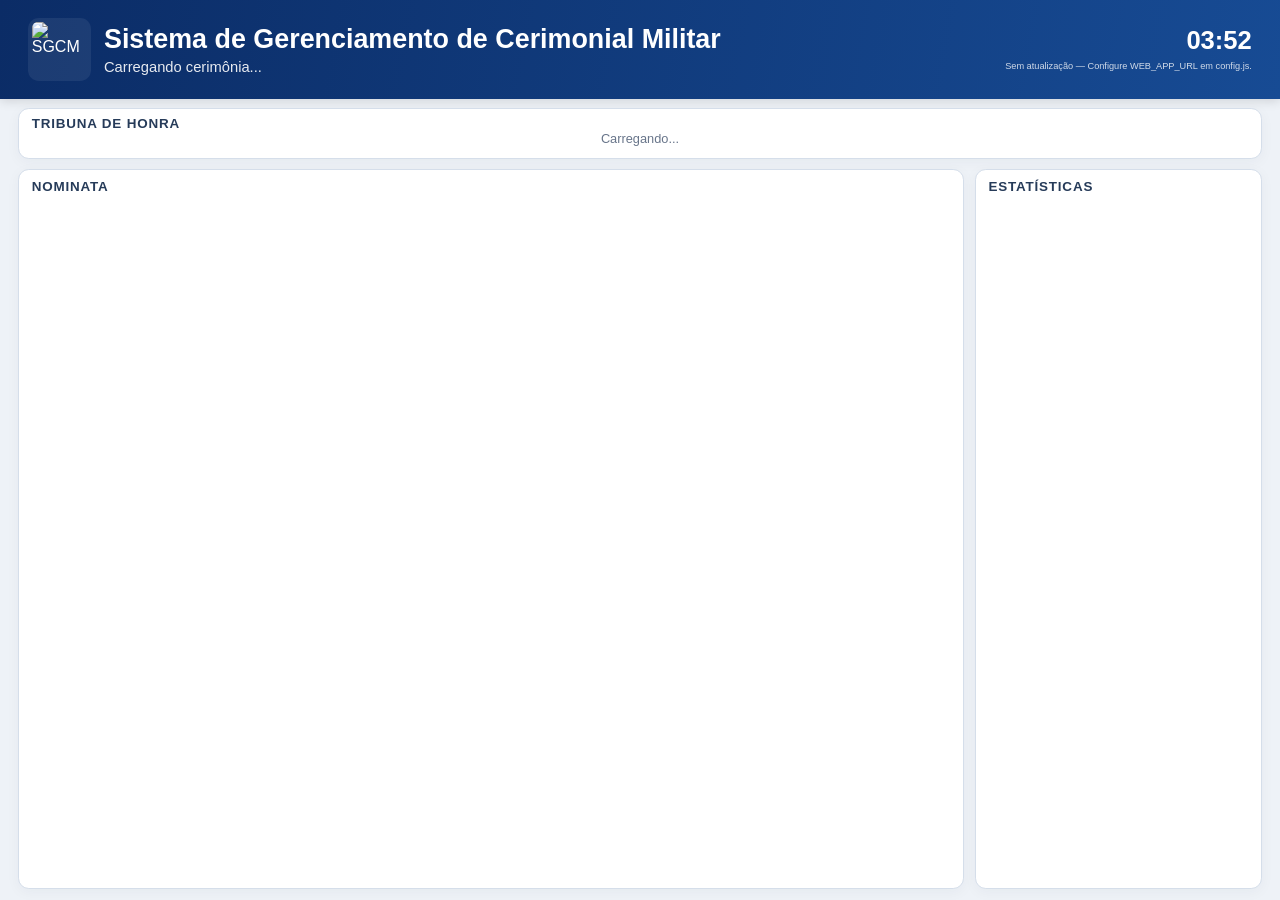
==== dashboard.html @ d11e3eec "Add files via upload" ====
<!DOCTYPE html>
<html lang="pt-BR">
<head>
  <meta charset="UTF-8">
  <meta name="viewport" content="width=device-width,initial-scale=1,viewport-fit=cover">
  <meta name="theme-color" content="#0b2c66">
  <title>SGCM | Dashboard</title>
  <link rel="icon" href="assets/icon-192.png" type="image/png">
  <style>
    :root{
      --navy:#0b2c66;--blue:#16468d;--bg:#eef2f7;--line:#d5deea;
      --text:#17243a;--muted:#68758a;--ok:#18794e;--pending:#b7791f;--bad:#b42318
    }
    *{box-sizing:border-box}
    html,body{margin:0;width:100%;height:100%;overflow:hidden;font-family:Arial,sans-serif;background:var(--bg);color:var(--text)}
    .tv-shell{height:100vh;display:grid;grid-template-rows:11vh auto 1fr;gap:0}
    .tv-header{background:linear-gradient(100deg,#0b2c66,#174b94);color:#fff;display:flex;align-items:center;justify-content:space-between;padding:1.2vh 2.2vw;box-shadow:0 2px 10px #0002}
    .tv-brand{display:flex;align-items:center;gap:1vw;min-width:0}
    .tv-brand img{width:7vh;height:7vh;object-fit:contain;border-radius:1.2vh;background:#ffffff12;padding:.4vh}
    .tv-brand h1{font-size:2.25vw;margin:0 0 .45vh;font-weight:800;white-space:nowrap}
    .tv-brand #tvEvent{font-size:1.15vw;opacity:.9;white-space:nowrap;overflow:hidden;text-overflow:ellipsis;max-width:70vw}
    .tv-clock{text-align:right}.tv-clock #tvTime{font-size:2vw;font-weight:800}.tv-clock small{font-size:.72vw;opacity:.8}
    .panel{background:#fff;border:1px solid var(--line);box-shadow:0 3px 14px #1b35500b}
    .panel-title{font-size:1.05vw;font-weight:900;letter-spacing:.06em;color:#263b59}

    /* Tribuna: um pouco maior em 1 fileira e crescimento progressivo. */
    .tv-tribuna{margin:1vh 1.4vw .5vh;padding:.8vh 1vw;border-radius:1.2vh;overflow:hidden;transition:height .2s ease}
    .tv-tribuna-content{height:calc(100% - 2.15vh);display:flex;flex-direction:column;align-items:center;justify-content:center;overflow:hidden;padding:.25vh 0}
    .tv-tropa{font-size:.95vw;font-weight:900;margin-bottom:.38vh}
    .tv-fileira-label{font-size:.66vw;font-weight:800;color:var(--muted);text-align:center;margin:.06vh 0 .3vh}
    .tv-tribuna-row{display:flex;justify-content:center;align-items:center;gap:.5vw;width:100%;min-height:0;flex-wrap:nowrap}
    .tv-seat{width:min(5.9vw,9.8vh);height:min(5.9vw,9.8vh);border-radius:50%;border:.15vw solid #aeb9c8;background:#f5f7fa;display:flex;flex-direction:column;align-items:center;justify-content:center;text-align:center;padding:.38vh .34vw .25vh;flex:0 0 auto;overflow:hidden}
    .tv-seat.present{border-color:var(--ok);background:#e9f7ef}
    .tv-seat .num{font-size:.72vw;font-weight:900;line-height:1;margin:0 0 .12vh;flex:0 0 auto}
    .tv-seat .name{width:100%;font-size:.54vw;font-weight:800;line-height:1.02;display:-webkit-box;-webkit-box-orient:vertical;-webkit-line-clamp:3;overflow:hidden;overflow-wrap:break-word;text-align:center;margin:0}
    .tv-seat.compact .name{font-size:.49vw}.tv-seat.tiny .name{font-size:.45vw}
    .tv-seat .role{width:100%;font-size:.4vw;color:var(--muted);line-height:1;margin-top:.12vh;white-space:nowrap;overflow:hidden;text-overflow:ellipsis}
    .tv-tribuna-row.seats-tight{gap:.38vw}.tv-tribuna-row.seats-tight .tv-seat{width:min(5.45vw,9.1vh);height:min(5.45vw,9.1vh)}

    /* Parte inferior: nominata larga e estatísticas em uma única coluna. */
    .tv-bottom{display:grid;grid-template-columns:minmax(0,2.7fr) minmax(260px,.82fr);gap:.8vw;padding:.6vh 1.4vw 1.2vh;min-height:0}
    .tv-nominata,.tv-stats{border-radius:1.2vh;padding:1vh 1vw;overflow:hidden;min-height:0}
    .panel-head{display:flex;align-items:center;justify-content:space-between;margin-bottom:.65vh}
    .mini-totals{display:flex;gap:.45vw}.mini-pill{font-size:.68vw;border-radius:99px;padding:.28vh .55vw;background:#eef3f9;font-weight:800}.mini-pill.ok{background:#e7f5ec;color:var(--ok)}.mini-pill.wait{background:#fff4da;color:#875d00}

    /* Espaçamento regular: preenche de cima para baixo, sem esticar as linhas. */
    .tv-nominata-list{height:calc(100% - 2.5vh);display:grid;grid-template-columns:repeat(2,minmax(0,1fr));grid-auto-rows:4.7vh;gap:.18vh .72vw;align-content:start;overflow:hidden}
    .tv-nom-row{display:grid;grid-template-columns:minmax(0,1fr) auto;gap:.55vw;align-items:center;border-bottom:1px solid #e5ebf2;padding:.2vh .28vw;min-width:0}
    .tv-nom-name{font-size:.82vw;font-weight:800;white-space:nowrap;overflow:hidden;text-overflow:ellipsis}
    .tv-status{font-size:.58vw;font-weight:900;border-radius:99px;padding:.25vh .45vw;white-space:nowrap}.tv-status.present{background:#e7f5ec;color:var(--ok)}.tv-status.pending{background:#fff1d2;color:#8a5e00}
    .tv-nominata-list.three-cols{grid-template-columns:repeat(3,minmax(0,1fr));grid-auto-rows:4.35vh}.tv-nominata-list.three-cols .tv-nom-name{font-size:.7vw}

    .tv-stats-grid{height:calc(100% - 2vh);display:grid;grid-template-columns:1fr;grid-auto-rows:minmax(4.4vh,auto);gap:.45vh;align-content:start;overflow:hidden}
    .tv-stat{border:1px solid var(--line);border-radius:.65vh;padding:.48vh .55vw;min-height:0}
    .tv-stat-name{font-size:.69vw;font-weight:800;white-space:nowrap;overflow:hidden;text-overflow:ellipsis}
    .tv-stat-values{display:flex;justify-content:space-between;gap:.25vw;margin-top:.24vh}.tv-stat-values span{font-size:.61vw}.tv-stat-values strong{font-size:.76vw}
    .empty{color:var(--muted);font-size:1vw}
    @media(max-aspect-ratio:16/10){.tv-brand h1{font-size:2.1vw}.tv-seat{width:5.85vw;height:5.85vw}.tv-seat .name{font-size:.51vw}.tv-nom-name{font-size:.76vw}}
  </style>
</head>
<body>
  <main class="tv-shell">
    <header class="tv-header">
      <div class="tv-brand"><img src="assets/logo.png" onerror="this.onerror=null;this.src='assets/icon-192.png'" alt="SGCM"><div><h1>Sistema de Gerenciamento de Cerimonial Militar</h1><div id="tvEvent">Carregando cerimônia...</div></div></div>
      <div class="tv-clock"><div id="tvTime">--:--</div><small id="tvUpdated">Atualizando...</small></div>
    </header>
    <section class="tv-tribuna panel"><div class="panel-title">TRIBUNA DE HONRA</div><div id="tvTribuna" class="tv-tribuna-content"><div class="empty">Carregando...</div></div></section>
    <section class="tv-bottom">
      <div class="panel tv-nominata"><div class="panel-head"><div class="panel-title">NOMINATA</div><div id="tvNomTotals" class="mini-totals"></div></div><div id="tvNominata" class="tv-nominata-list"></div></div>
      <div class="panel tv-stats"><div class="panel-title">ESTATÍSTICAS</div><div id="tvStats" class="tv-stats-grid"></div></div>
    </section>
  </main>
  <script src="config.js?v=3.0.0"></script>
  <script src="bridge-client.js?v=3.0.0"></script>
  <script>
    const $=s=>document.querySelector(s);
    const esc=s=>String(s??'').replace(/[&<>\'"]/g,c=>({'&':'&amp;','<':'&lt;','>':'&gt;',"'":'&#39;','"':'&quot;'}[c]));
    const DASH_CACHE_KEY='SGCM30_DASHBOARD_LAST';
    let lastVersion='',lastCeremony='',refreshRunning=false,bridge=null;

    function apiUrl(){
      const u=String(window.SGCM_CONFIG?.WEB_APP_URL||'').trim();
      if(!u||u.includes('COLE_AQUI'))throw new Error('Configure WEB_APP_URL em config.js.');
      return u;
    }

    async function initBridge(){
      if(typeof window.SGCMBridgeClient!=='function')throw new Error('Cliente do Bridge não foi carregado.');
      bridge=new window.SGCMBridgeClient(apiUrl(),{origin:location.origin});
      const ok=await bridge.waitReady(6500);
      if(!ok)throw new Error('Bridge do Apps Script indisponível.');
    }
    async function backend(fn,args=[]){
      if(!bridge||!bridge.ready)await initBridge();
      try{return await bridge.request(fn,args,25000);}
      catch(e){
        // Dashboard só faz leituras; uma reconexão única é segura.
        try{bridge.restart();const ok=await bridge.waitReady(6500);if(ok)return await bridge.request(fn,args,25000);}catch(x){}
        throw e;
      }
    }

    function clock(){
      const d=new Date();
      $('#tvTime').textContent=d.toLocaleTimeString('pt-BR',{hour:'2-digit',minute:'2-digit'});
    }
    setInterval(clock,1000);clock();

    function seatHtml(p){
      const g=p.autoridade||{};
      const nome=((g.POSTO?g.POSTO+' ':'')+(g.NOME_GUERRA||g.NOME_COMPLETO||'')).trim();
      const cls=nome.length>30?' tiny':nome.length>20?' compact':'';
      return `<div class="tv-seat ${g.PRESENCA?'present':''}${cls}"><span class="num">${esc(p.rotulo||'')}</span><span class="name">${esc(nome)}</span>${p.funcao?`<span class="role">${esc(p.funcao)}</span>`:''}</div>`;
    }

    function renderTribuna(t){
      const wrap=document.querySelector('.tv-tribuna');
      if(!t?.fileiras?.length){
        if(wrap){wrap.style.height='19vh';wrap.style.minHeight='19vh';wrap.style.maxHeight='19vh';}
        $('#tvTribuna').innerHTML='<div class="empty">Tribuna ainda sem composição.</div>';
        return;
      }
      const fileiras=Math.max(1,t.fileiras.length),total=t.fileiras.reduce((s,f)=>s+(f.posicoes?.length||0),0);
      if(wrap){
        const altura=fileiras===1?23.5:(fileiras===2?32:41);
        wrap.style.height=altura+'vh';wrap.style.minHeight=altura+'vh';wrap.style.maxHeight=altura+'vh';
      }
      $('#tvTribuna').innerHTML=`<div class="tv-tropa">FRENTE DA TROPA</div>`+
        t.fileiras.map(fr=>`<div class="tv-fileira-label">FILEIRA ${fr.numero}</div><div class="tv-tribuna-row seats-${total>12?'tight':'normal'}">${fr.posicoes.map(seatHtml).join('')}</div>`).join('');
    }

    function renderNominata(list){
      const total=list.length,pres=list.filter(x=>x.PRESENTE).length,aus=total-pres;
      $('#tvNomTotals').innerHTML=`<span class="mini-pill">TOTAL ${total}</span><span class="mini-pill ok">PRESENTES ${pres}</span><span class="mini-pill wait">AUSENTES ${aus}</span>`;
      $('#tvNominata').classList.toggle('three-cols',list.length>20);
      $('#tvNominata').innerHTML=list.length?list.map(i=>`<div class="tv-nom-row"><div class="tv-nom-name">${esc(i.NOME_RESUMIDO||([i.POSTO,i.NOME_GUERRA].filter(Boolean).join(' '))||'AUTORIDADE')}</div><span class="tv-status ${i.PRESENTE?'present':'pending'}">${i.PRESENTE?'PRESENTE':'PENDENTE'}</span></div>`).join(''):'<div class="empty">Nominata vazia.</div>';
    }

    function renderStats(rows){
      $('#tvStats').innerHTML=rows.map(r=>`<div class="tv-stat"><div class="tv-stat-name">${esc(r.GRUPO)}</div><div class="tv-stat-values"><span>Pres. <strong>${r.PRESENTES}</strong></span><span>Pend. <strong>${r.PENDENTES}</strong></span><span>Total <strong>${r.TOTAL}</strong></span></div></div>`).join('')||'<div class="empty">Sem estatísticas.</div>';
    }

    function renderDashboard(d,fromCache=false){
      if(!d?.cerimonia){
        $('#tvEvent').textContent='Nenhuma cerimônia ativa';
        return;
      }
      $('#tvEvent').textContent=`${d.cerimonia.NOME_EVENTO} | ${d.cerimonia.DATA||''} | ${d.cerimonia.LOCAL||''}`;
      $('#tvUpdated').textContent=(fromCache?'Última sincronização ':'Atualizado ')+(d.atualizadoEm||'');
      renderTribuna(d.tribuna);
      renderNominata(d.nominata||[]);
      renderStats(d.estatisticas||[]);
    }

    function cacheDashboard(d){
      try{localStorage.setItem(DASH_CACHE_KEY,JSON.stringify(d));}catch(e){}
    }
    function loadCachedDashboard(){
      try{
        const raw=localStorage.getItem(DASH_CACHE_KEY);
        if(raw)renderDashboard(JSON.parse(raw),true);
      }catch(e){}
    }

    async function refresh(){
      if(refreshRunning)return;
      refreshRunning=true;
      try{
        const v=await backend('apiDashboardVersao');
        const mudou=!lastVersion||v.idCer!==lastCeremony||v.versao!==lastVersion;

        if(mudou){
          const d=await backend('apiDashboard');
          renderDashboard(d,false);
          cacheDashboard(d);
          lastVersion=v.versao||'0';
          lastCeremony=v.idCer||'';
        }else{
          $('#tvUpdated').textContent='Atualizado '+new Date().toLocaleTimeString('pt-BR',{hour:'2-digit',minute:'2-digit',second:'2-digit'});
        }
      }catch(e){
        $('#tvUpdated').textContent='Sem atualização — '+e.message;
      }finally{
        refreshRunning=false;
        setTimeout(refresh,10000);
      }
    }

    async function startDashboard(){loadCachedDashboard();try{await initBridge();}catch(e){$('#tvUpdated').textContent='Bridge indisponível — exibindo última sincronização';}refresh();}
    startDashboard();
  </script>
</body>
</html>
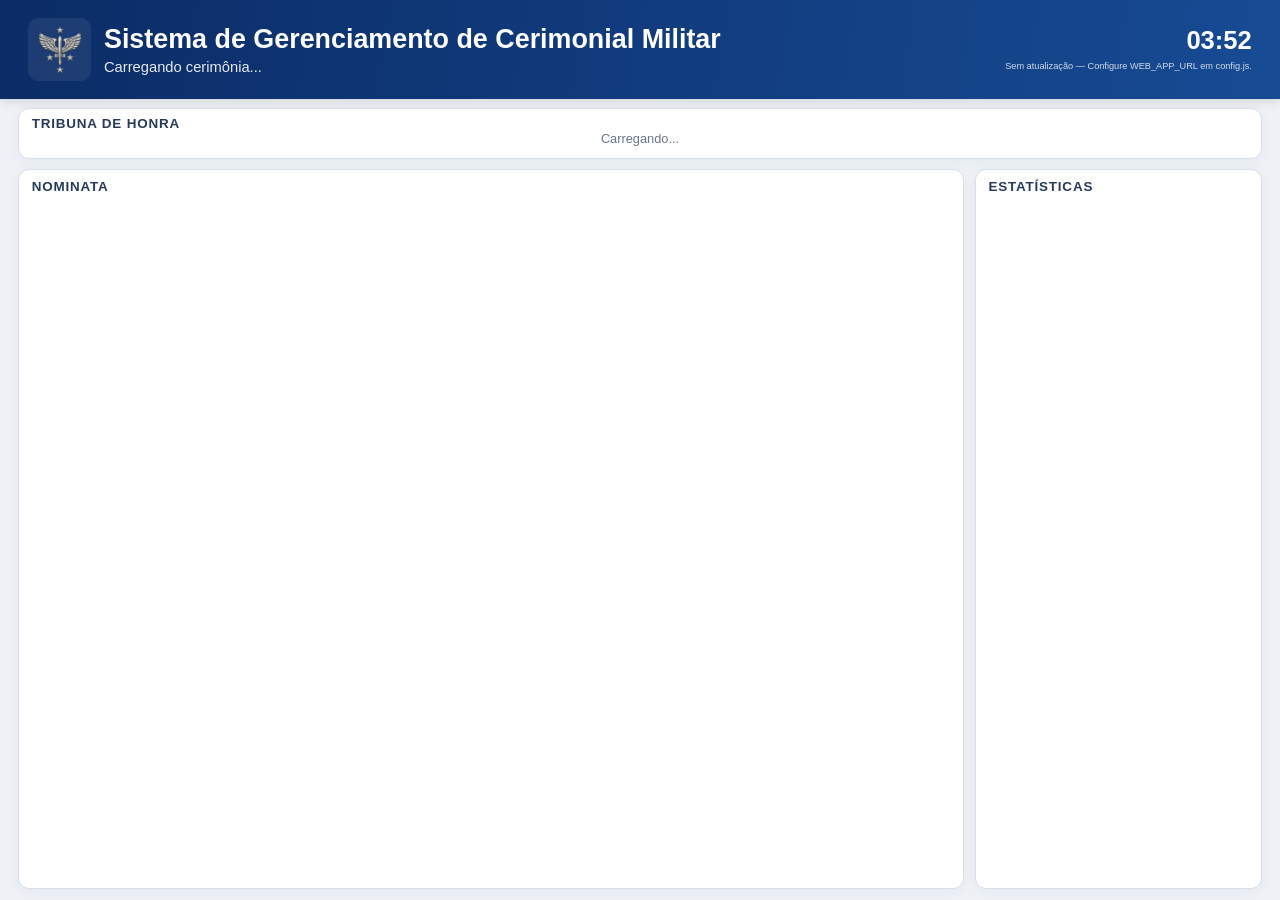
==== commit bfcf82d2: "Add files via upload" ====
--- a/dashboard.html
+++ b/dashboard.html
@@ -70,8 +70,8 @@
       <div class="panel tv-stats"><div class="panel-title">ESTATÍSTICAS</div><div id="tvStats" class="tv-stats-grid"></div></div>
     </section>
   </main>
-  <script src="config.js?v=3.0.0"></script>
-  <script src="bridge-client.js?v=3.0.0"></script>
+  <script src="config.js?v=3.0.1"></script>
+  <script src="bridge-client.js?v=3.0.1"></script>
   <script>
     const $=s=>document.querySelector(s);
     const esc=s=>String(s??'').replace(/[&<>\'"]/g,c=>({'&':'&amp;','<':'&lt;','>':'&gt;',"'":'&#39;','"':'&quot;'}[c]));
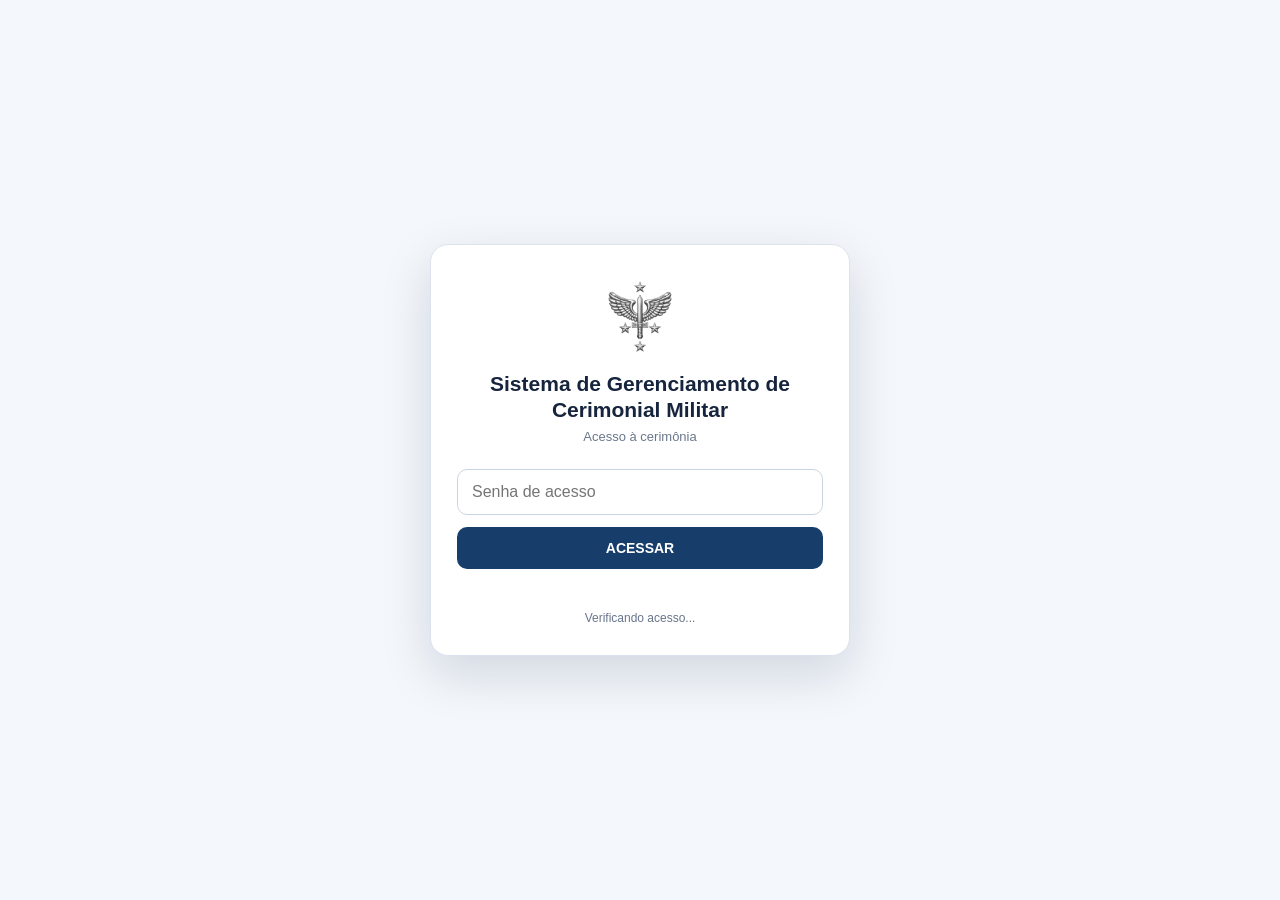
==== commit 4a8082e8: "Add files via upload" ====
--- a/dashboard.html
+++ b/dashboard.html
@@ -70,8 +70,9 @@
       <div class="panel tv-stats"><div class="panel-title">ESTATÍSTICAS</div><div id="tvStats" class="tv-stats-grid"></div></div>
     </section>
   </main>
-  <script src="config.js?v=3.0.1"></script>
-  <script src="bridge-client.js?v=3.0.1"></script>
+  <script src="config.js?v=3.0.7"></script>
+  <script src="bridge-client.js?v=3.0.7"></script>
+  <script src="security.js?v=3.0.7"></script>
   <script>
     const $=s=>document.querySelector(s);
     const esc=s=>String(s??'').replace(/[&<>\'"]/g,c=>({'&':'&amp;','<':'&lt;','>':'&gt;',"'":'&#39;','"':'&quot;'}[c]));
@@ -86,7 +87,8 @@
 
     async function initBridge(){
       if(typeof window.SGCMBridgeClient!=='function')throw new Error('Cliente do Bridge não foi carregado.');
-      bridge=new window.SGCMBridgeClient(apiUrl(),{origin:location.origin});
+      bridge=window.__SGCMSharedBridge||new window.SGCMBridgeClient(apiUrl(),{origin:location.origin});
+      window.__SGCMSharedBridge=bridge;
       const ok=await bridge.waitReady(6500);
       if(!ok)throw new Error('Bridge do Apps Script indisponível.');
     }
@@ -186,7 +188,7 @@
       }
     }
 
-    async function startDashboard(){loadCachedDashboard();try{await initBridge();}catch(e){$('#tvUpdated').textContent='Bridge indisponível — exibindo última sincronização';}refresh();}
+    async function startDashboard(){if(window.SGCMSecurityReady)await window.SGCMSecurityReady;loadCachedDashboard();try{await initBridge();}catch(e){$('#tvUpdated').textContent='Bridge indisponível — exibindo última sincronização';}refresh();}
     startDashboard();
   </script>
 </body>
